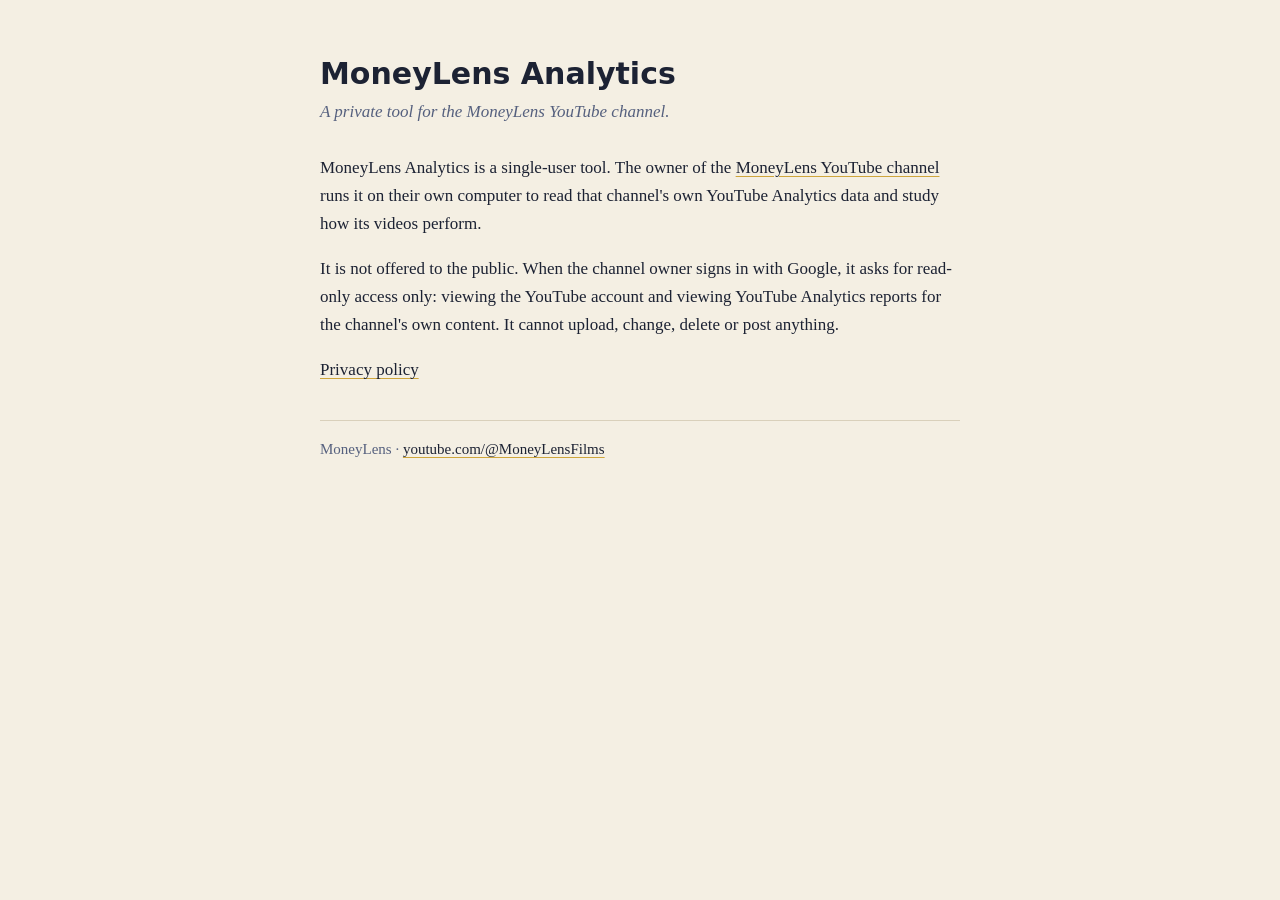
==== index.html @ c8d4569e "MoneyLens Analytics: home and privacy pages for the OAuth consent screen Co-Authored-By: Claude Opus" ====
<!doctype html>
<html lang="en"><head><meta charset="utf-8"><meta name="viewport" content="width=device-width,initial-scale=1">
<title>MoneyLens Analytics</title><link rel="stylesheet" href="style.css"></head>
<body><main>
<h1>MoneyLens Analytics</h1>
<p class="sub">A private tool for the MoneyLens YouTube channel.</p>
<p>MoneyLens Analytics is a single-user tool. The owner of the
<a href="https://www.youtube.com/@MoneyLensFilms">MoneyLens YouTube channel</a> runs it on their own computer to read
that channel's own YouTube Analytics data and study how its videos perform.</p>
<p>It is not offered to the public. When the channel owner signs in with Google, it asks for read-only access only:
viewing the YouTube account and viewing YouTube Analytics reports for the channel's own content. It cannot upload,
change, delete or post anything.</p>
<p><a href="privacy.html">Privacy policy</a></p>
<hr><footer>MoneyLens &middot; <a href="https://www.youtube.com/@MoneyLensFilms">youtube.com/@MoneyLensFilms</a></footer>
</main></body></html>
---- style.css ----
:root{--paper:#f4efe3;--ink:#1c2233;--muted:#55607e;--gold:#cfa63c}
*{box-sizing:border-box}body{margin:0;background:var(--paper);color:var(--ink);font:17px/1.65 Georgia,"Times New Roman",serif}
main{max-width:680px;margin:0 auto;padding:56px 20px 72px}
h1{font:700 30px/1.2 system-ui,-apple-system,"Segoe UI",sans-serif;margin:0 0 6px}
h2{font:700 19px/1.3 system-ui,-apple-system,"Segoe UI",sans-serif;margin:30px 0 6px}
.sub{color:var(--muted);margin:0 0 28px;font-style:italic}
a{color:var(--ink);text-decoration-color:var(--gold);text-underline-offset:3px}
hr{border:0;border-top:1px solid #d9d0bb;margin:36px 0 16px}footer{color:var(--muted);font-size:15px}
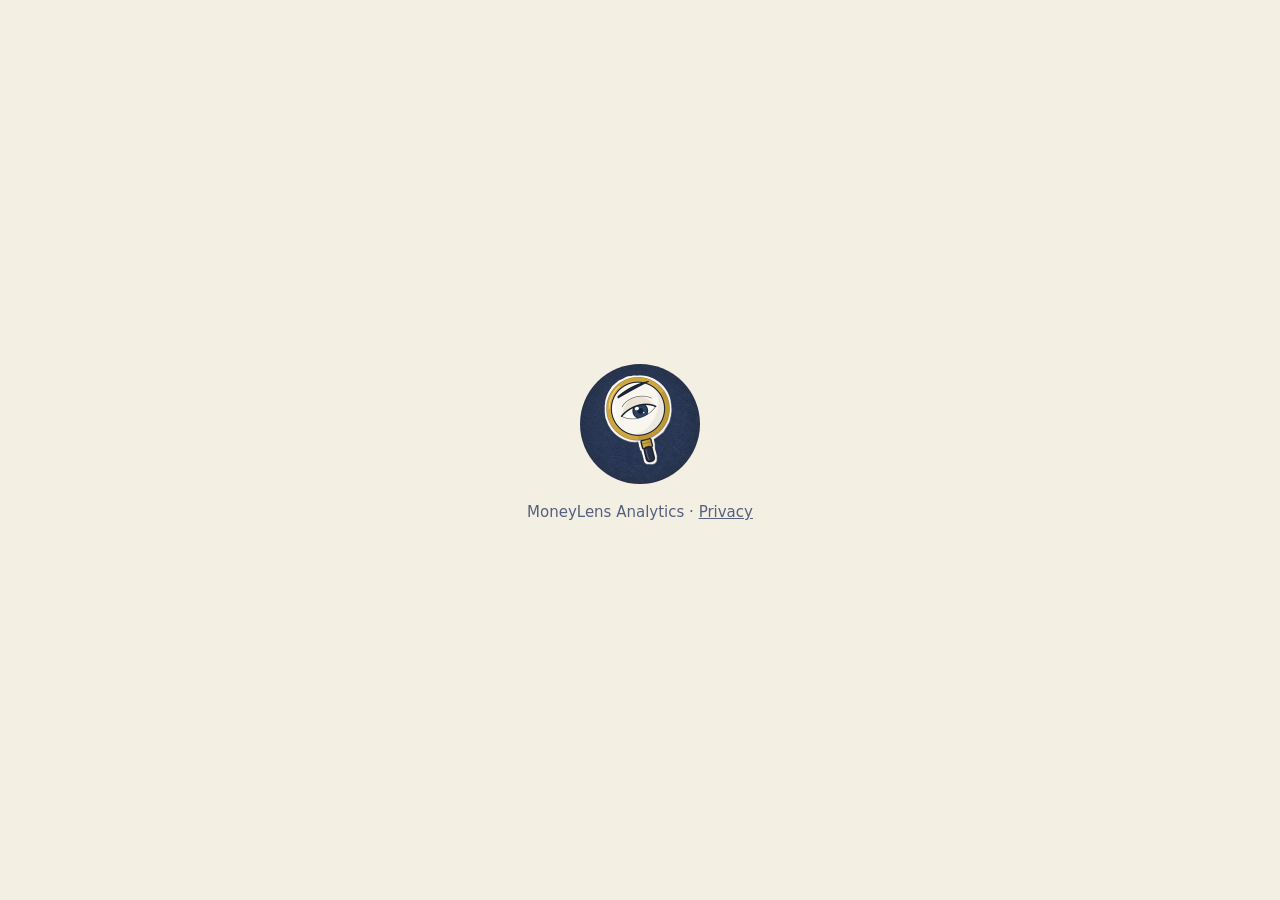
==== commit 0df94114: "Minimal pages: logo-only home, short privacy note, noindex Co-Authored-By: Claude Opus 5.5 <noreply@" ====
--- a/index.html
+++ b/index.html
@@ -1,15 +1,6 @@
 <!doctype html>
 <html lang="en"><head><meta charset="utf-8"><meta name="viewport" content="width=device-width,initial-scale=1">
-<title>MoneyLens Analytics</title><link rel="stylesheet" href="style.css"></head>
-<body><main>
-<h1>MoneyLens Analytics</h1>
-<p class="sub">A private tool for the MoneyLens YouTube channel.</p>
-<p>MoneyLens Analytics is a single-user tool. The owner of the
-<a href="https://www.youtube.com/@MoneyLensFilms">MoneyLens YouTube channel</a> runs it on their own computer to read
-that channel's own YouTube Analytics data and study how its videos perform.</p>
-<p>It is not offered to the public. When the channel owner signs in with Google, it asks for read-only access only:
-viewing the YouTube account and viewing YouTube Analytics reports for the channel's own content. It cannot upload,
-change, delete or post anything.</p>
-<p><a href="privacy.html">Privacy policy</a></p>
-<hr><footer>MoneyLens &middot; <a href="https://www.youtube.com/@MoneyLensFilms">youtube.com/@MoneyLensFilms</a></footer>
-</main></body></html>
+<meta name="robots" content="noindex,nofollow"><title>MoneyLens Analytics</title>
+<style>body{margin:0;min-height:100vh;display:grid;place-items:center;background:#f4efe3;font:15px system-ui,sans-serif;color:#55607e}
+main{text-align:center}img{width:120px;height:120px;border-radius:50%}a{color:#55607e}</style></head>
+<body><main><img src="logo.jpg" alt="MoneyLens"><p>MoneyLens Analytics &middot; <a href="privacy.html">Privacy</a></p></main></body></html>
